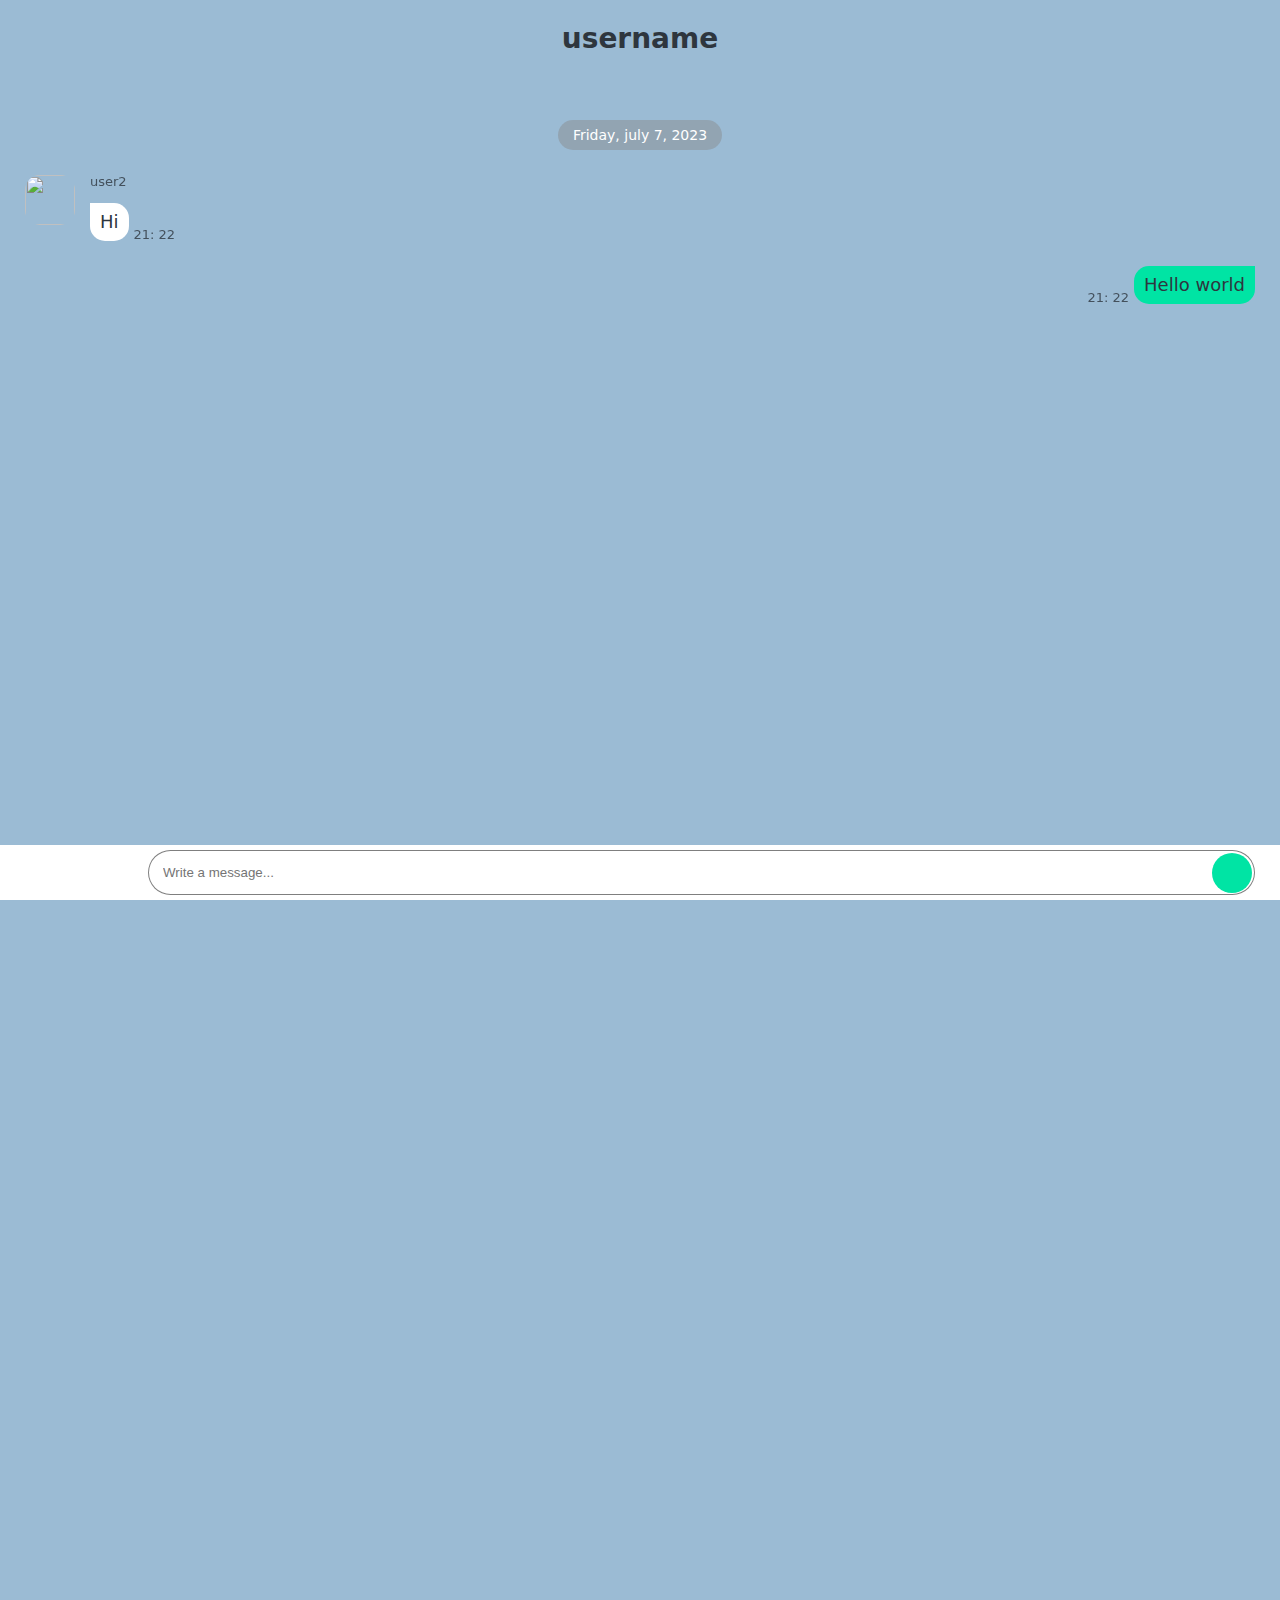
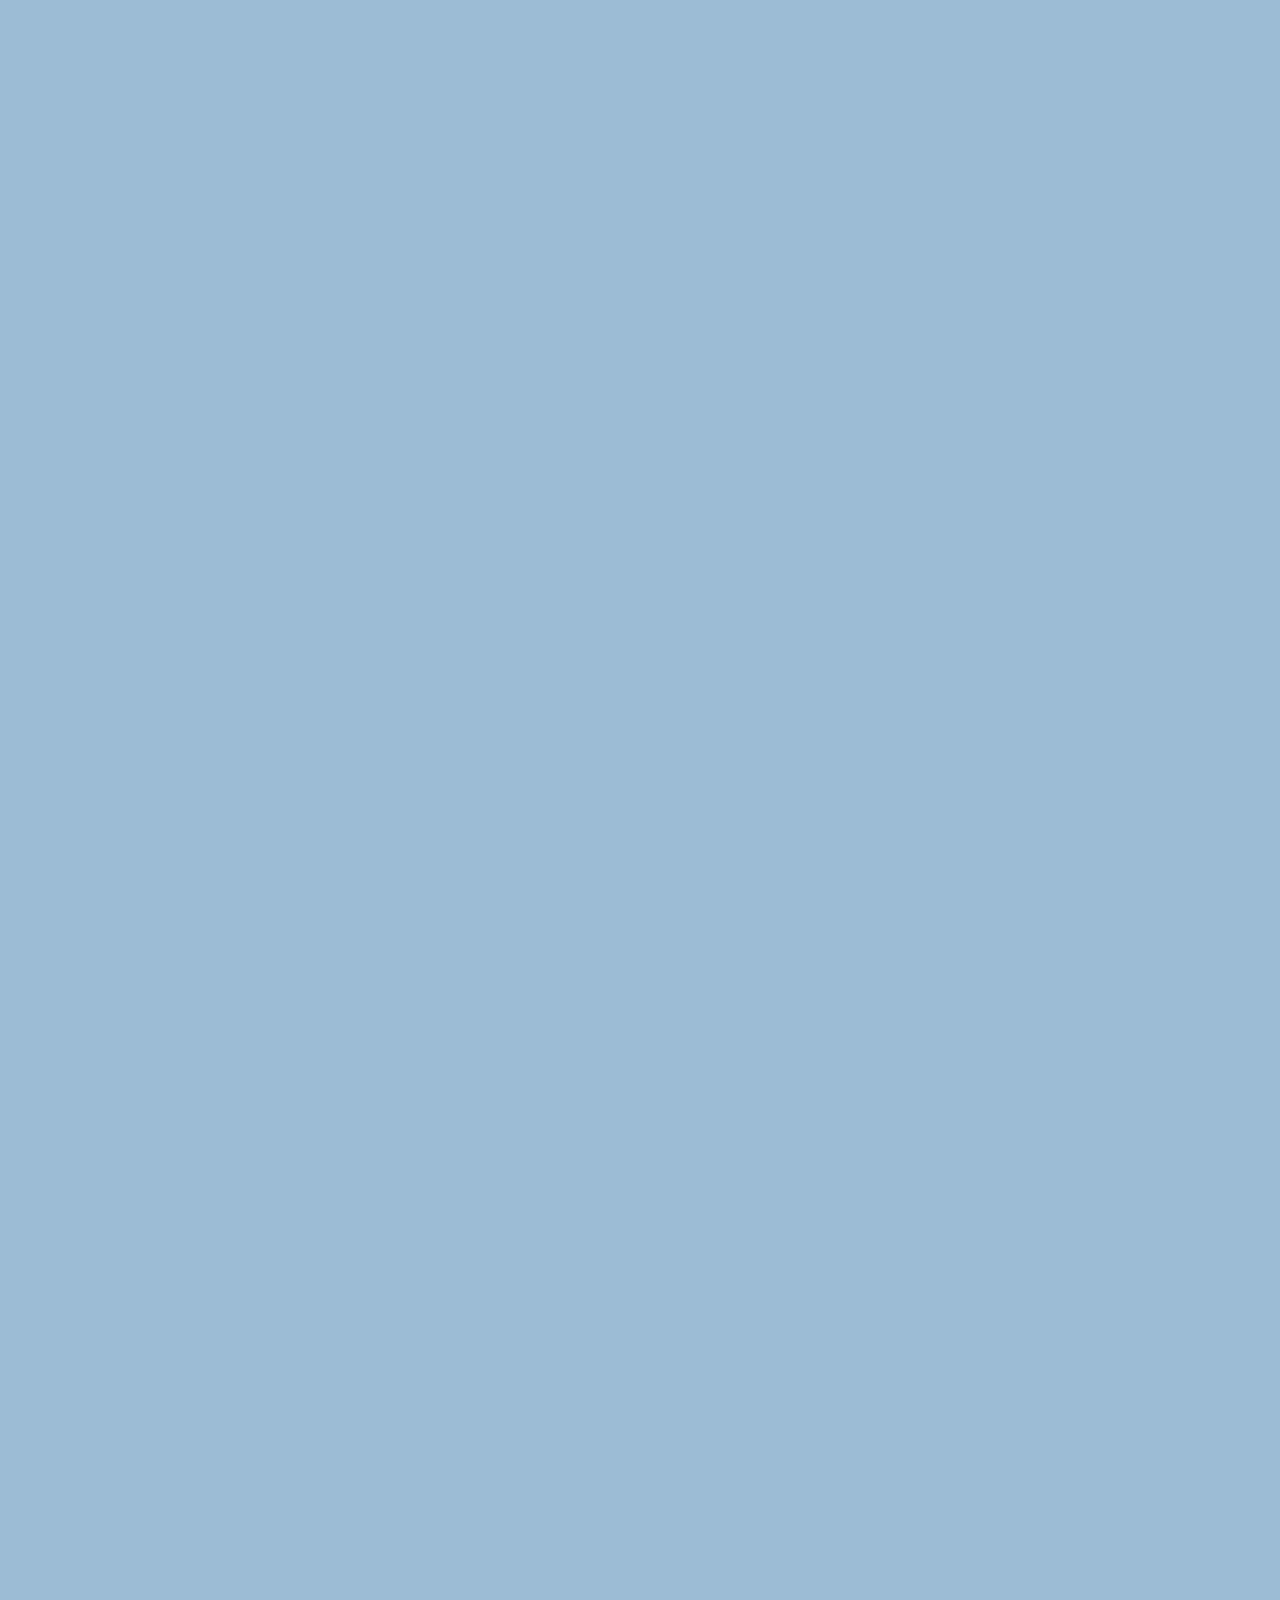
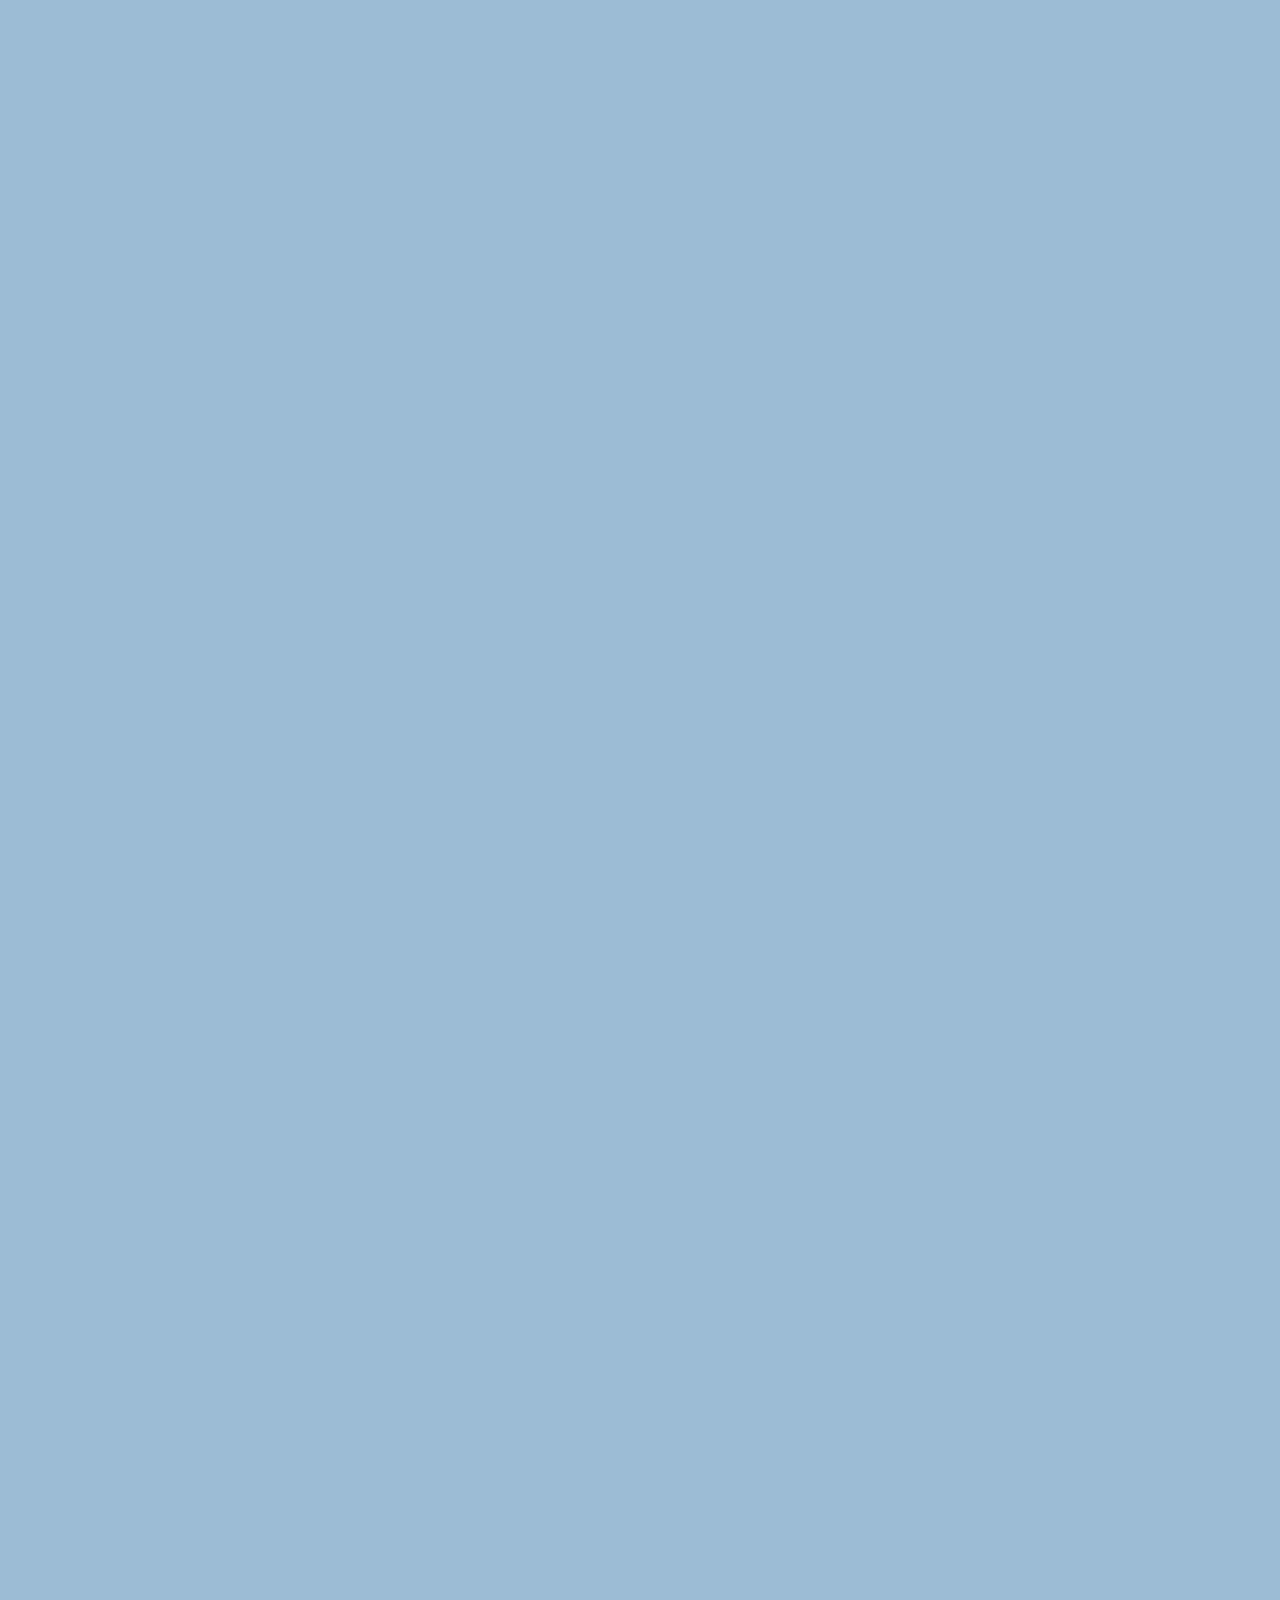
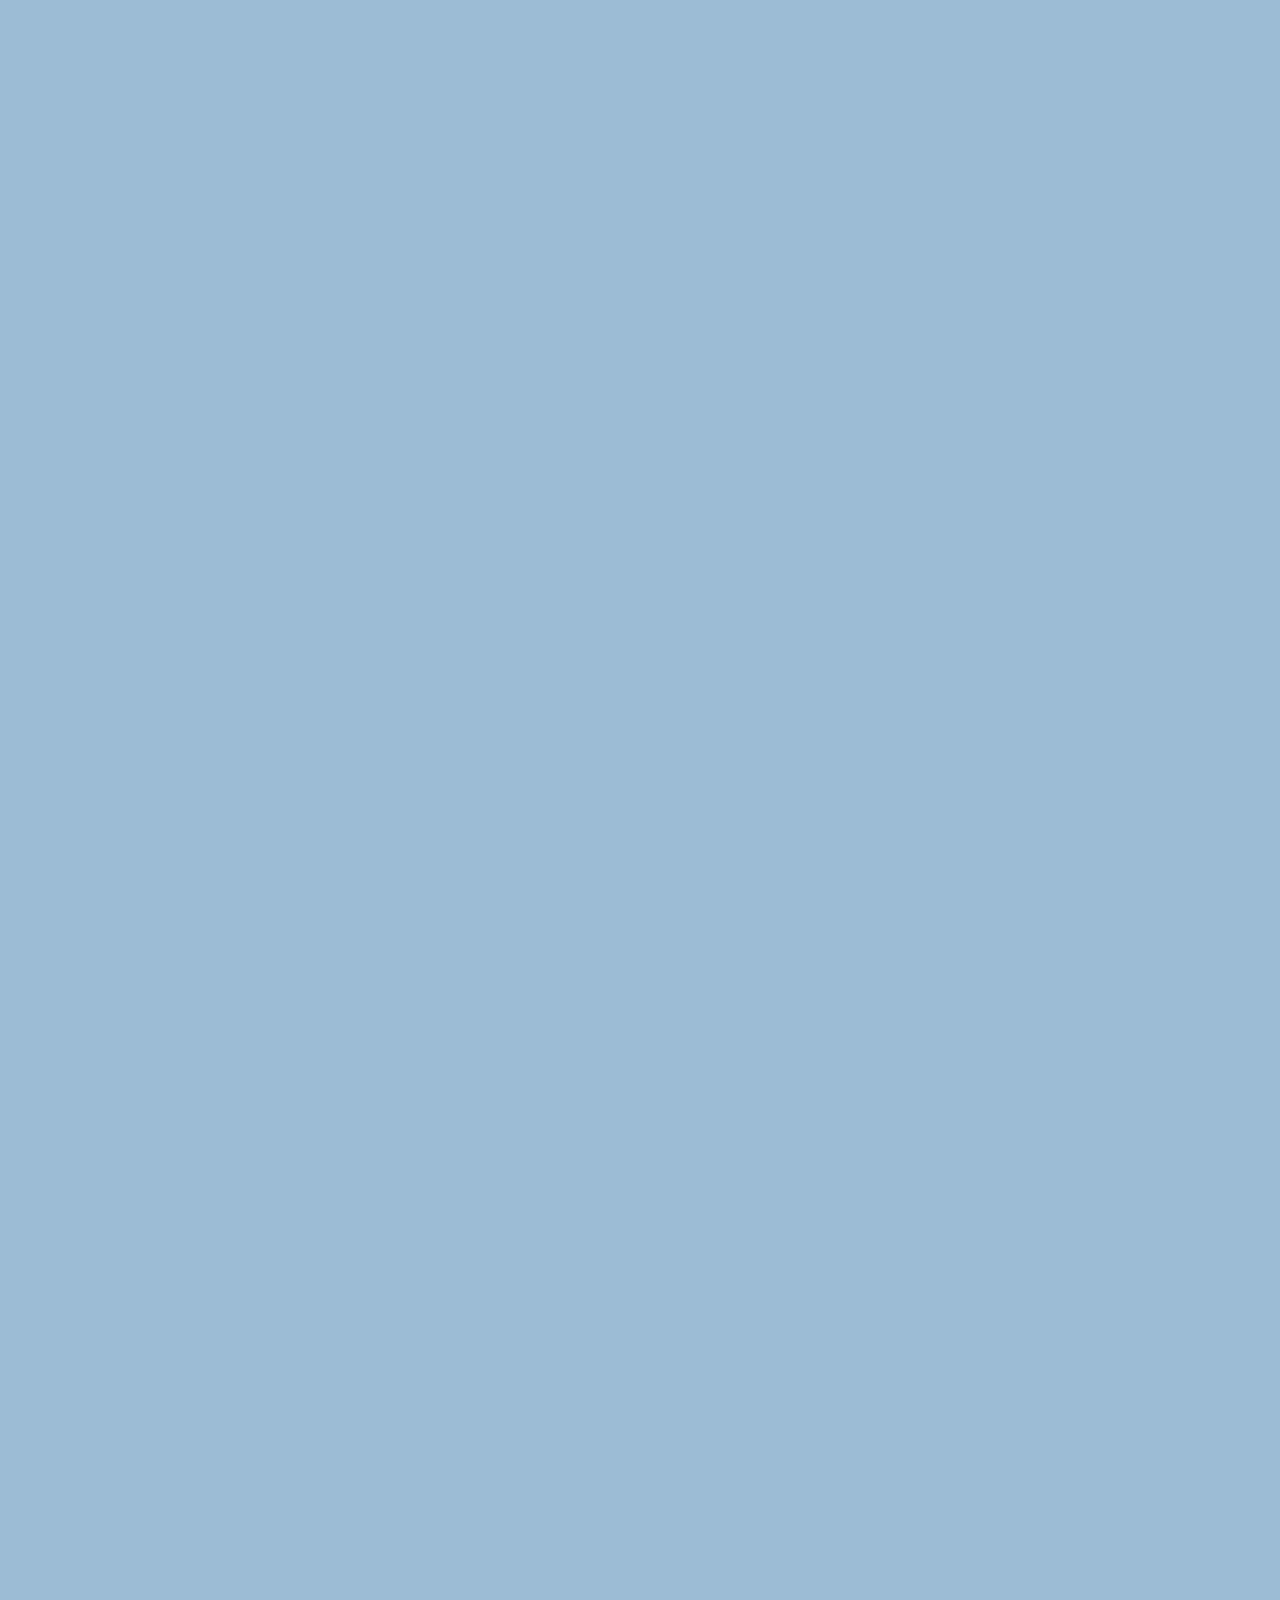
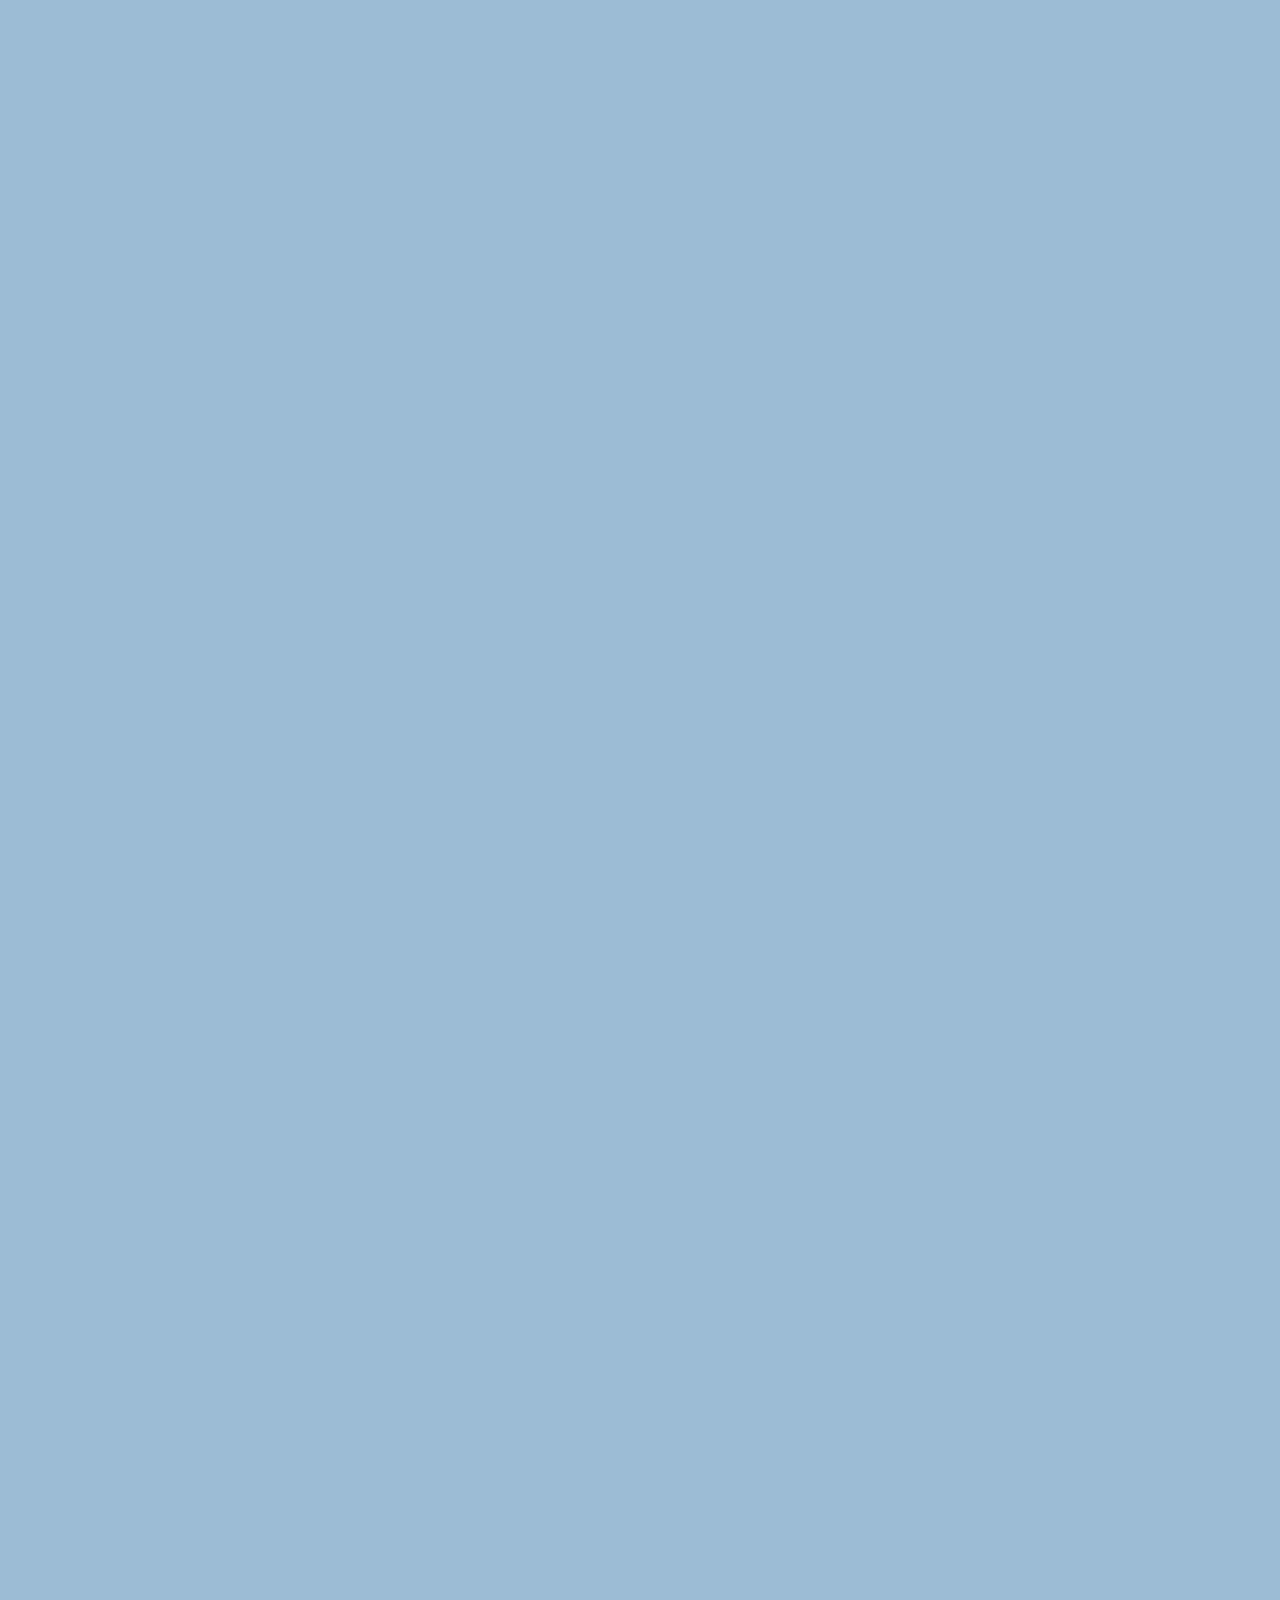
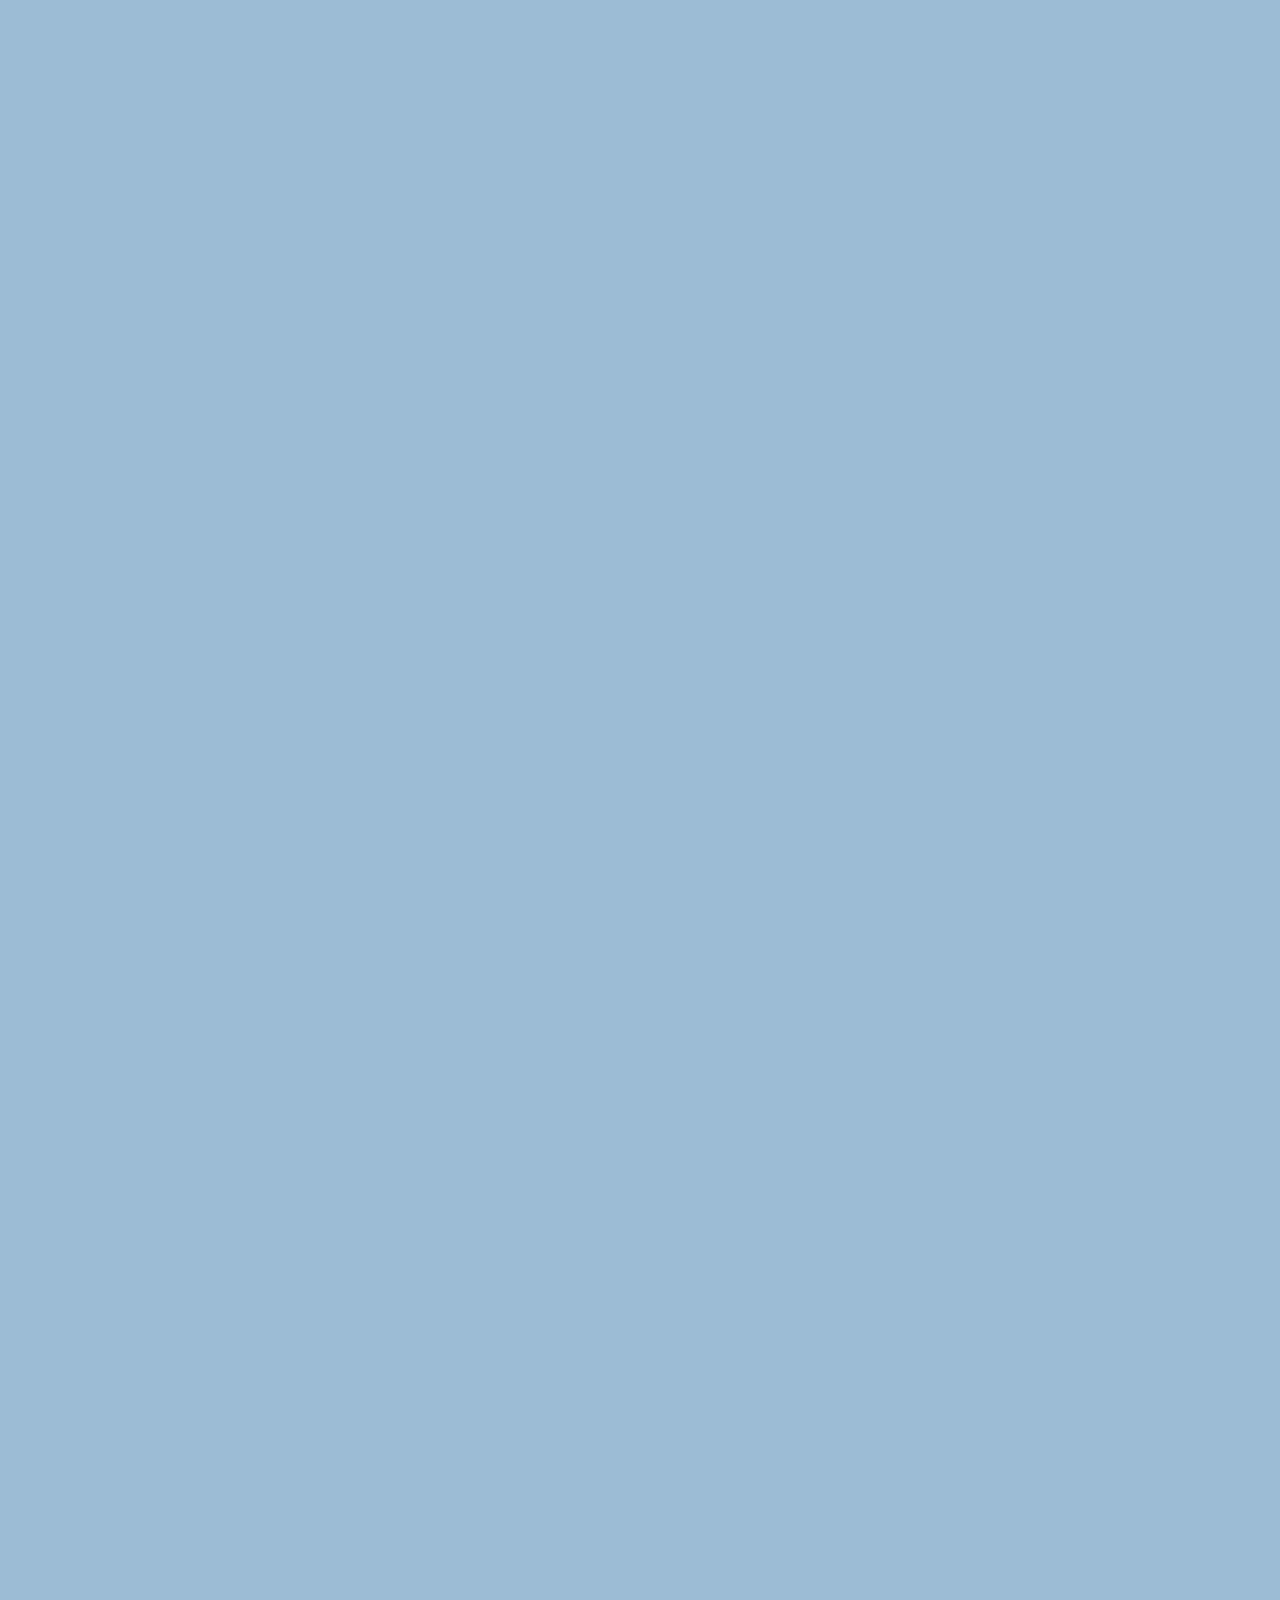
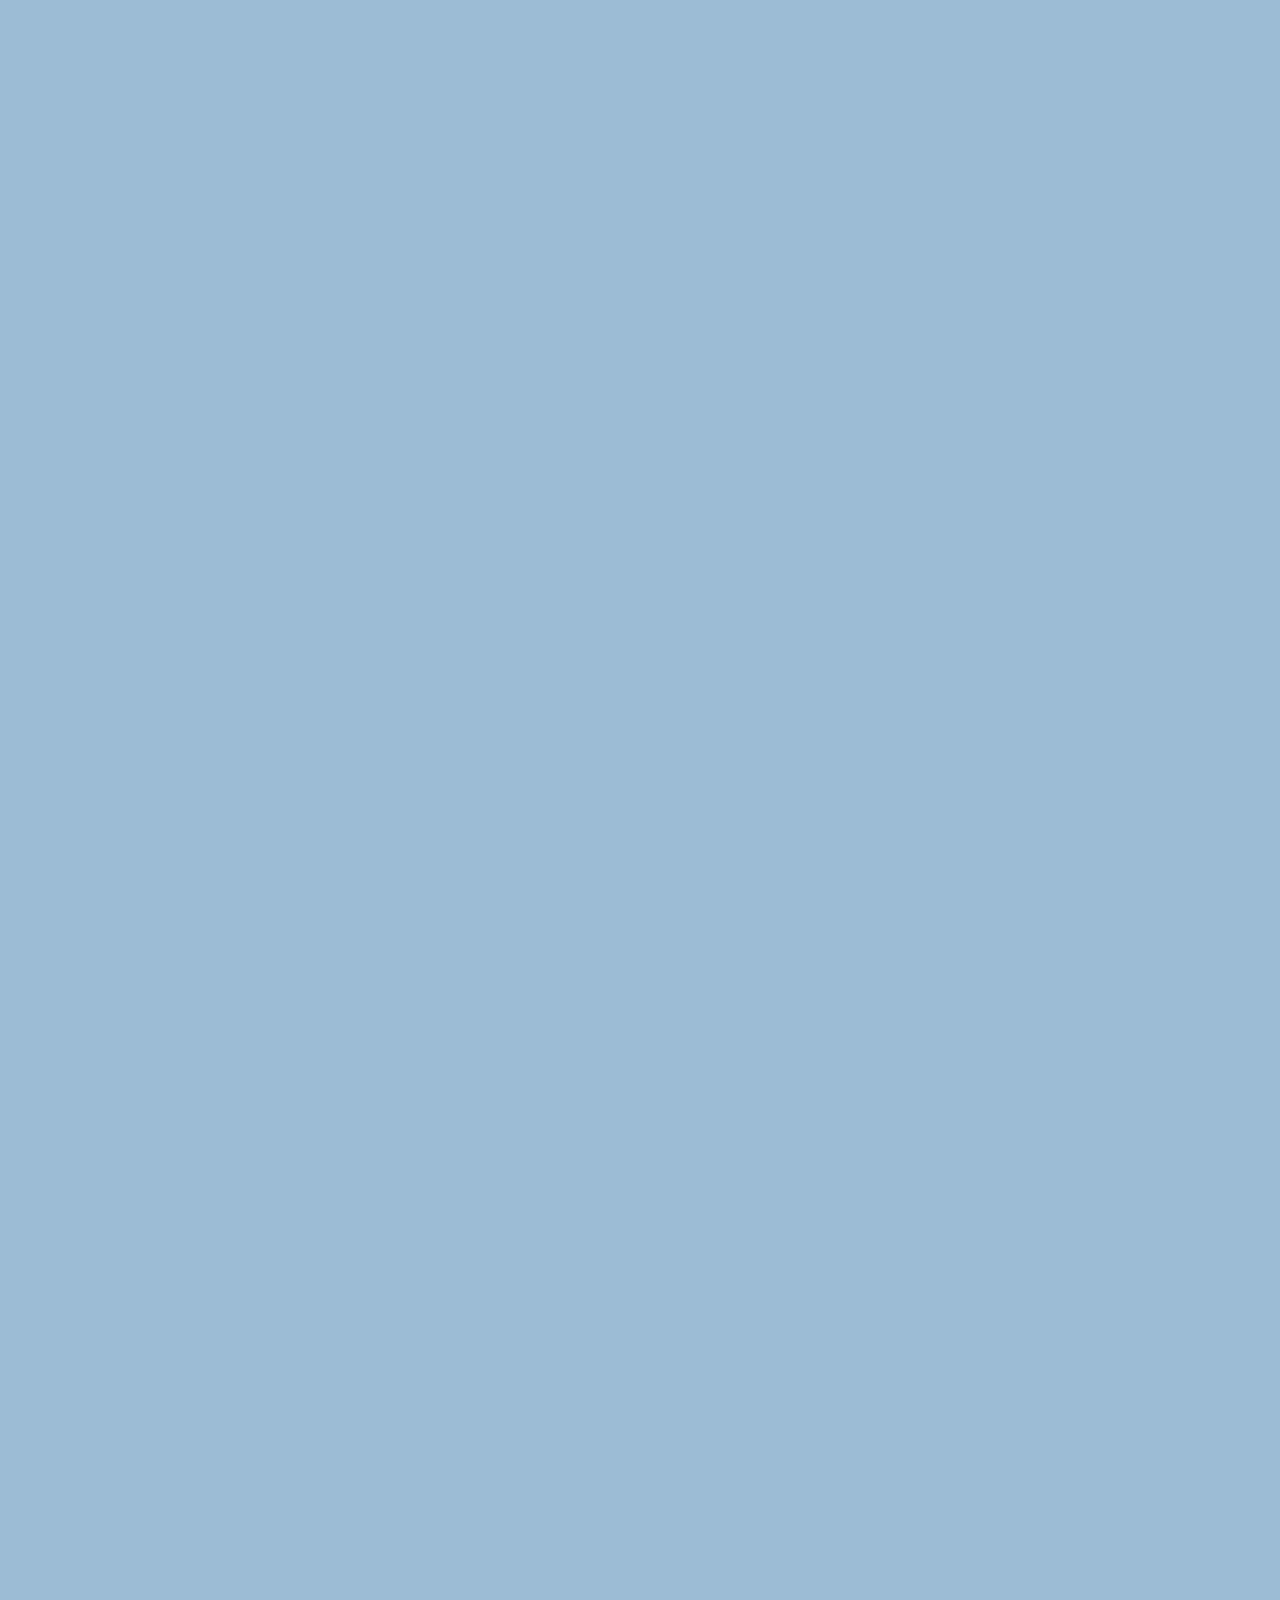
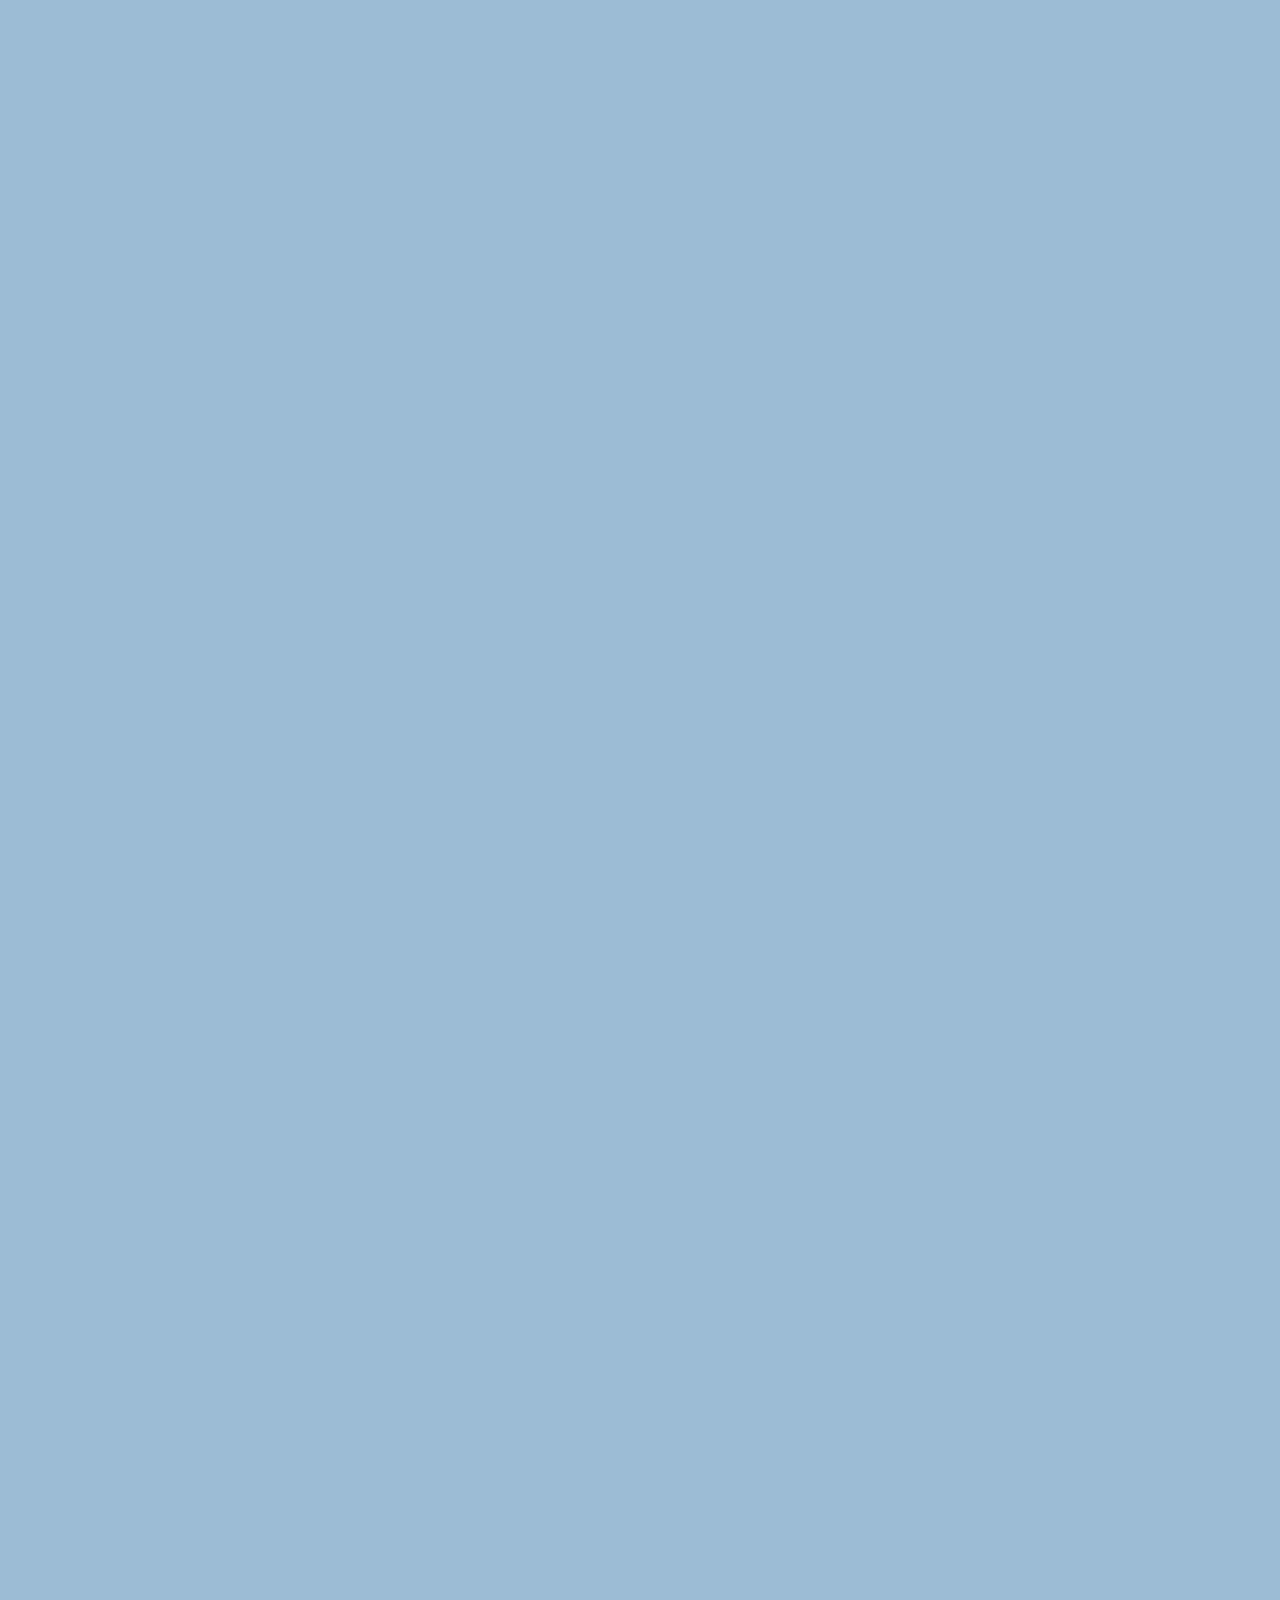
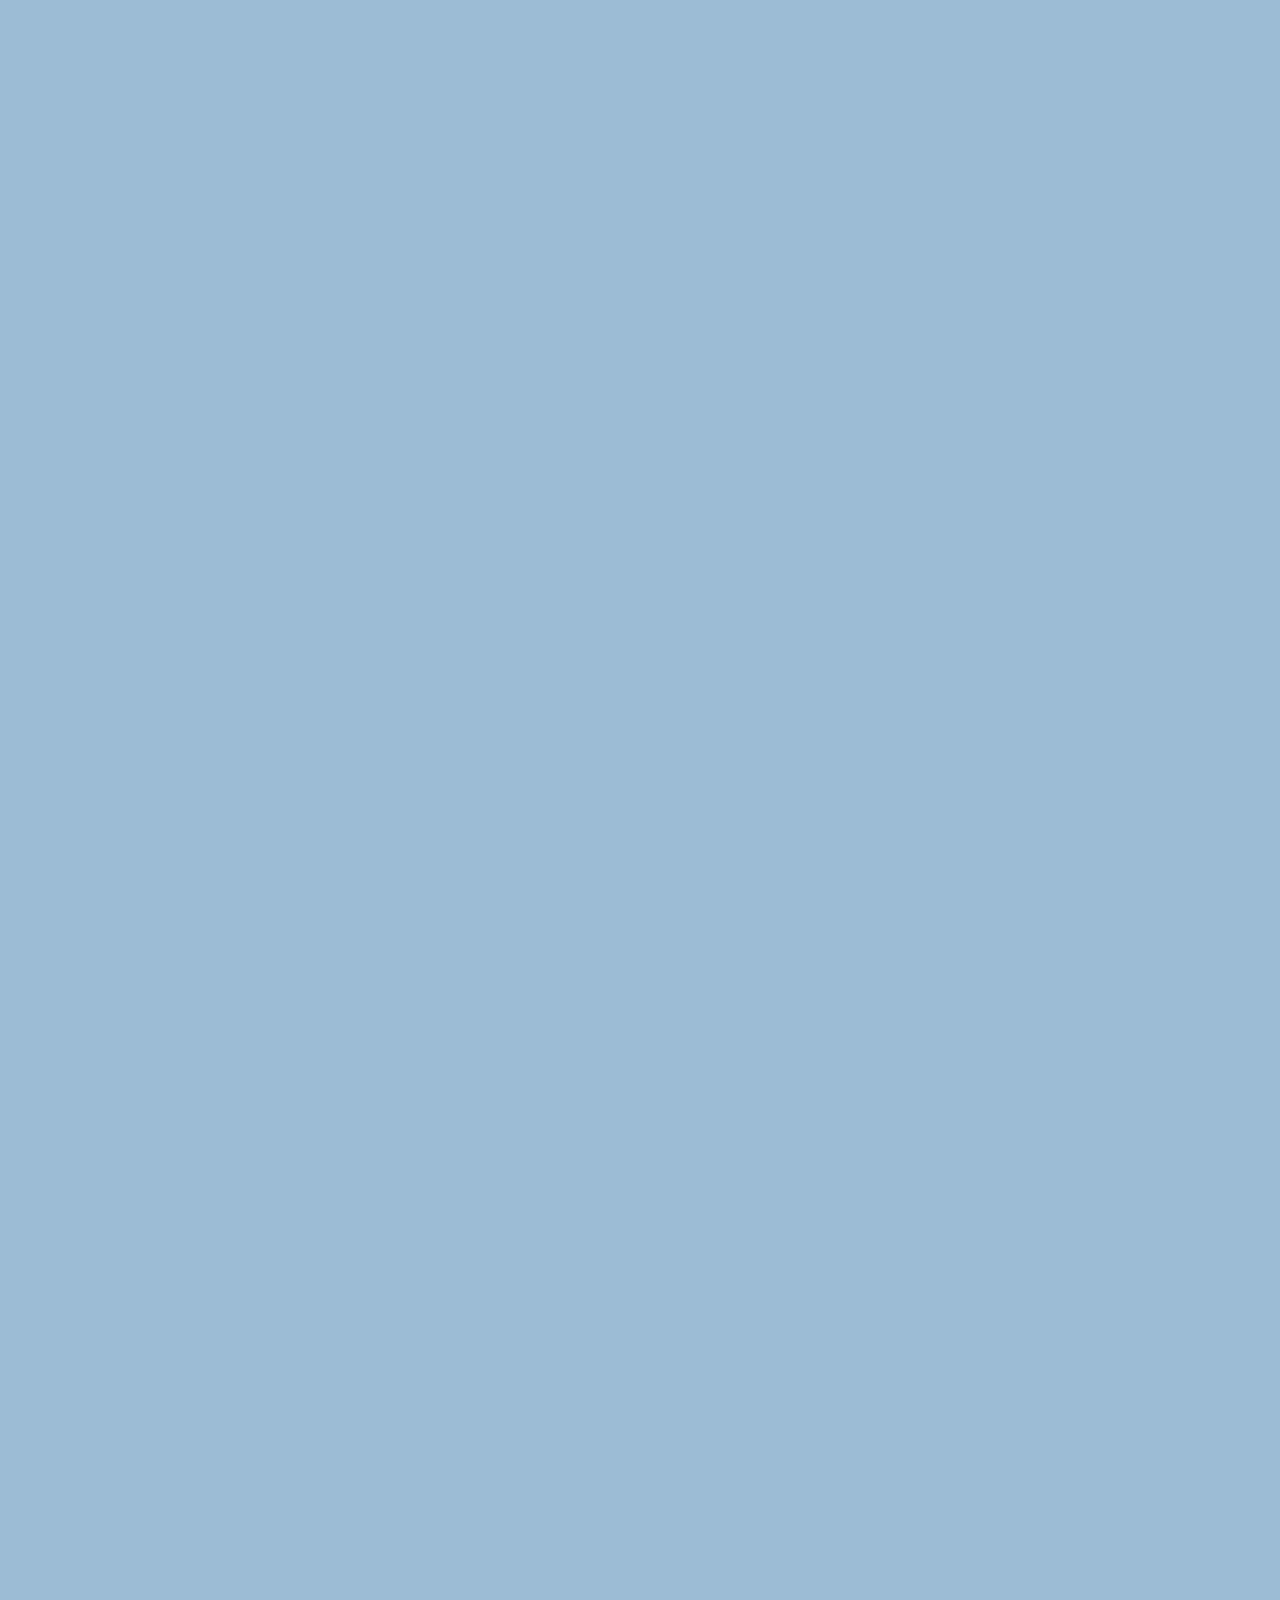
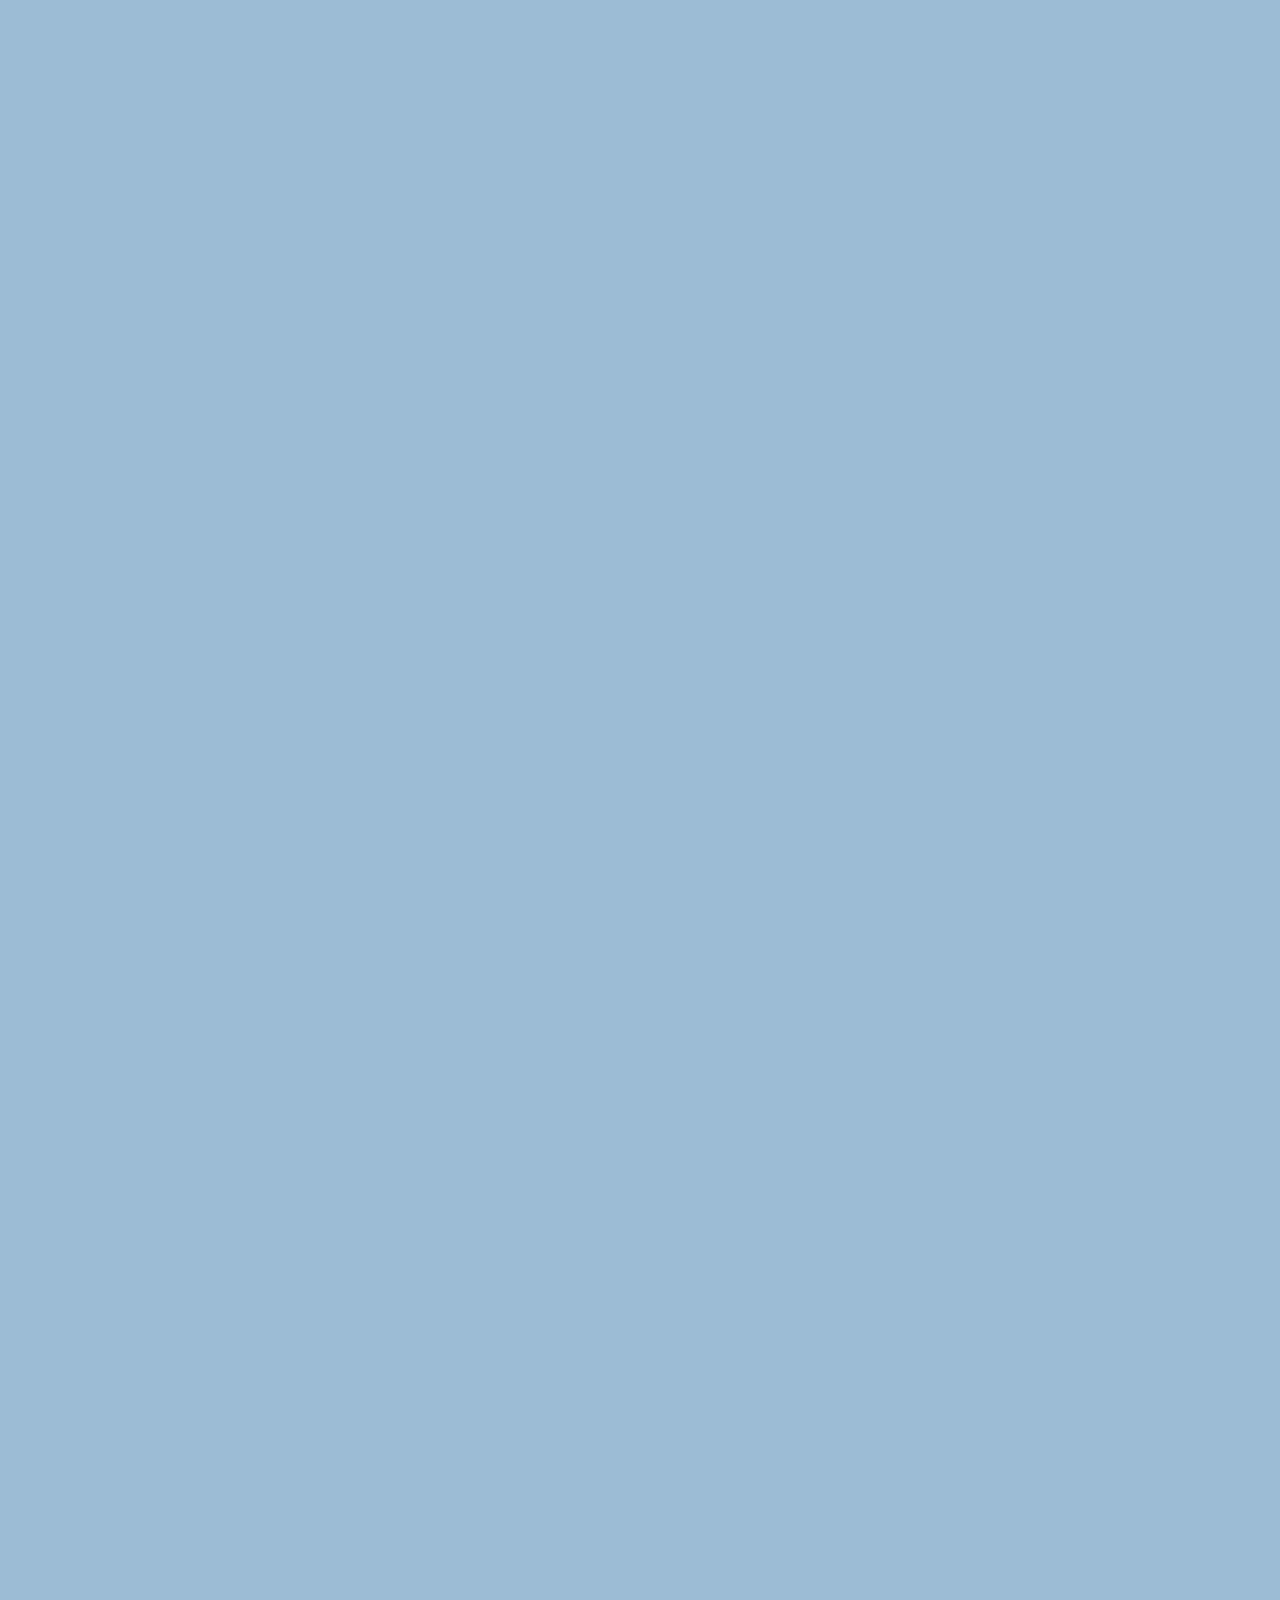
==== chat.html @ 100b6588 "Created Chating tab and added some animations" ====
<!DOCTYPE html>
<html lang="en">
<head>
    <link rel="stylesheet" href="css/styles.css">
    <meta charset="UTF-8">
    <meta http-equiv="X-UA-Compatible" content="IE=edge">
    <meta name="viewport" content="width=device-width, initial-scale=1.0">
    <title>Chat w/ username - Gothic</title>
</head>
<body id="chat-screen">
    <!--
    <div class="status-bar">
        <div class="status-bar__column">
            <span>No service</span>
            <i class="fa-solid fa-wifi"></i>            
        </div>
        <div class="status-bar__column">
            <span>00:00</span>
        </div>
        <div class="status-bar__column">
            <sapn>100%</sapn>
            <i class="fa-solid fa-battery-full fa-lg"></i>
            <i class="fa-solid fa-bolt-lightning"></i>
        </div>
    </div>-->

    <header class="alt-header">
        <div class="alt-header__column">
            <a href="chats.html">
                <i class="fa-solid fa-angle-left fa-2x"></i>
            </a>
        </div>
        <div class="alt-header__column">
            <h1 class="alt-header__title">username</h1>
        </div>
        <div class="alt-header__column">
            <span><i class="fa-solid fa-magnifying-glass fa-lg"></i></span>
            <span><i class="fa-solid fa-bars fa-lg"></i></span>
        </div>
    </header>

    <main class="main-screen main-chat">
        

        <div class="chat__timestamp">
            Friday, july 7, 2023
        </div>


        <div class="message-row">
            <img src="https://avatars.githubusercontent.com/u/86157877?v=4">
            <div class="message-row__content">
                <span class="message__author">user2</span>
                <div class="message__info">
                    <span class="message__bubble">Hi</span>
                    <span class="message__time">21: 22</span>
                </div>
            </div>
        </div>


        <div class="message-row message-row--own">
            <div class="message-row__content">
                <div class="message__info">
                    <span class="message__bubble">Hello world</span>
                    <span class="message__time">21: 22</span>
                </div>
            </div>
        </div>


    </main>

    <form class="reply">
        <div class="reply__column">
            <i class="fa-regular fa-square-plus fa-lg"></i>
        </div>
        <div class="reply__column">
            <input type="text" placeholder="Write a message..." />
            <i class="fa-regular fa-face-smile"></i>
            <button>
                <i class="fa-solid fa-arrow-up"></i>
            </button>
        </div>
    </form>



    <script 
    src="https://kit.fontawesome.com/e1bf68e4a6.js" 
    crossorigin="anonymous">
    </script>
</body>
</html>
---- css/styles.css ----
@import "reset.css";
@import "variables.css";

/*comopnenst*/
/*@import "componenst/status-bar.css";*/
@import "components/nav-bar.css";
@import "components/screen-header.css";
@import "components/alternative-screen-header.css";
@import "components/user-component.css";
@import "components/badge.css";
@import "components/point.css";
@import "components/icon-row.css";

/*screens*/
@import "screens/login.css";
@import "screens/friends.css";
@import "screens/find.css";
@import "screens/more.css";
@import "screens/settings.css";
@import "screens/chat.css";

body {

    font-family: system-ui, -apple-system, BlinkMacSystemFont, 'Segoe UI', Roboto, Oxygen, 
    Ubuntu, Cantarell, 'Open Sans', 'Helvetica Neue', sans-serif;
    color: #2e363e;
}

.main-screen {
    padding: 0px var(--horizontal-space);
}
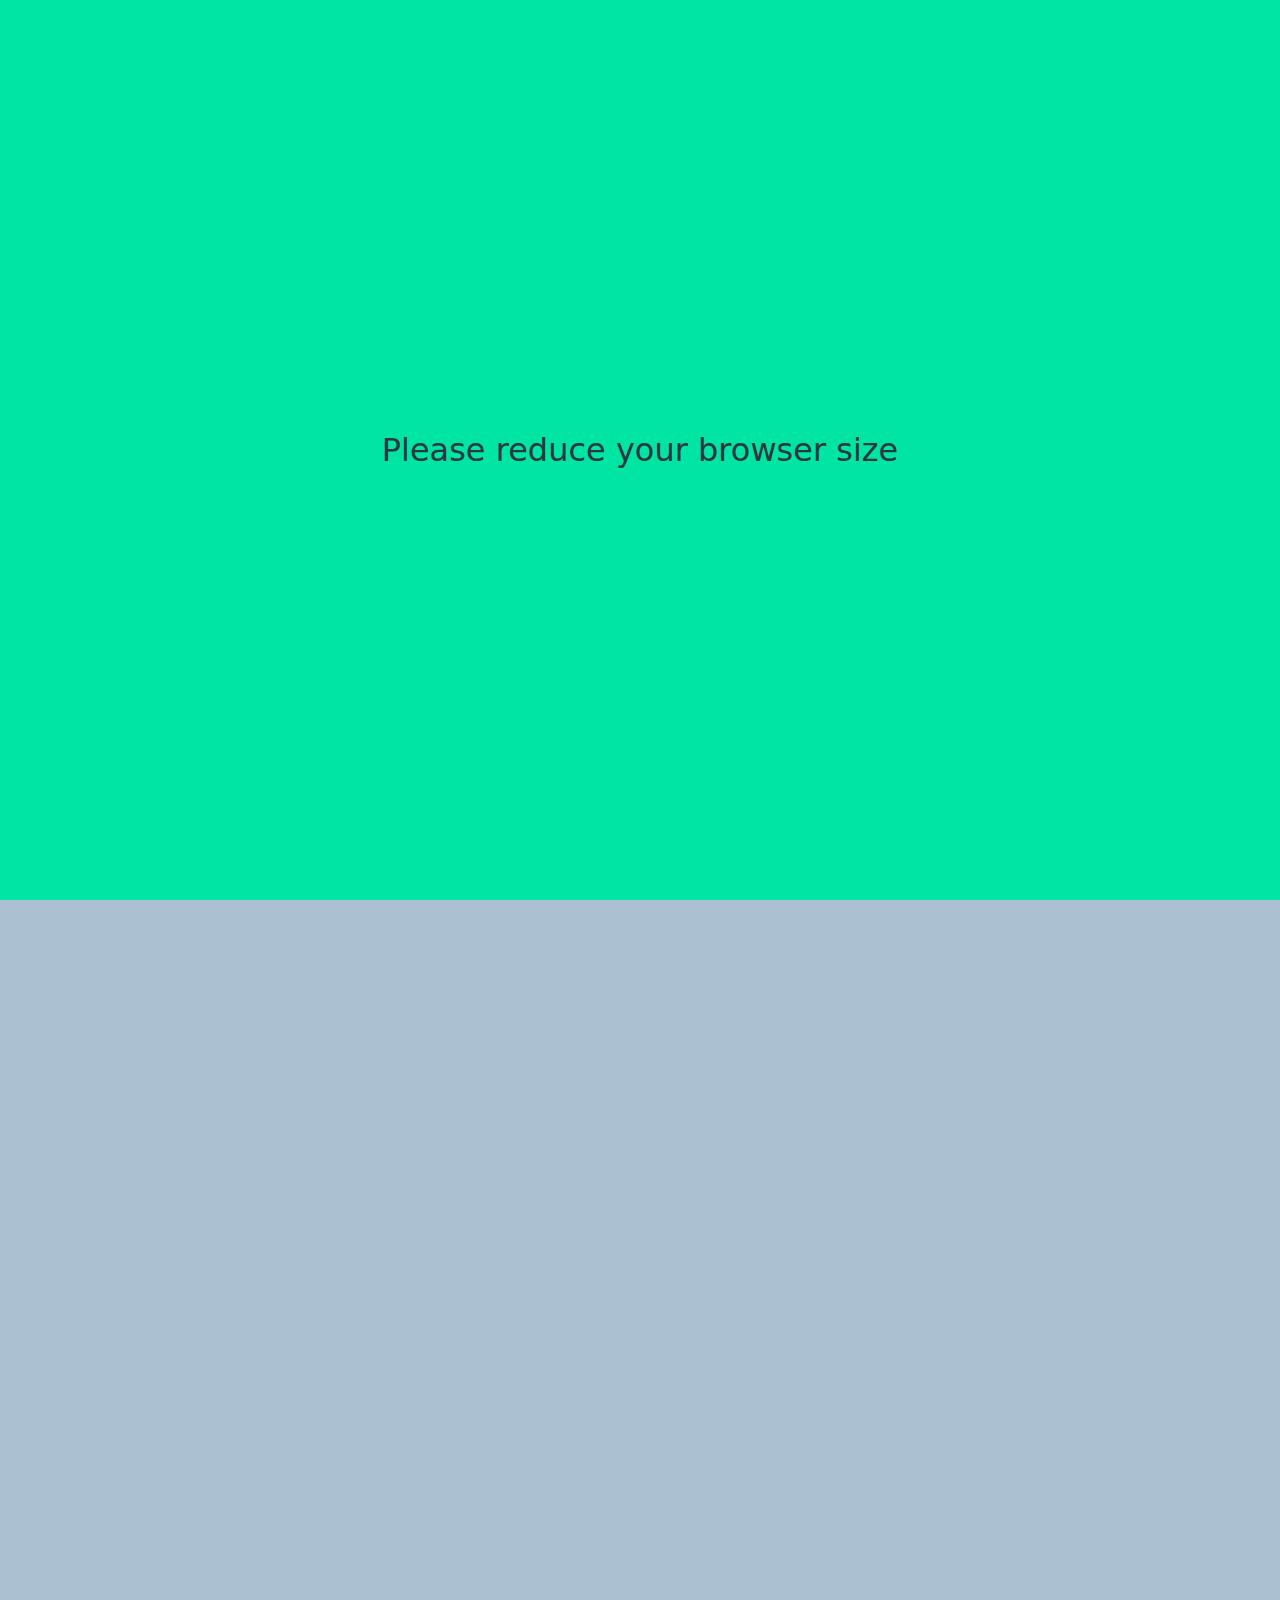
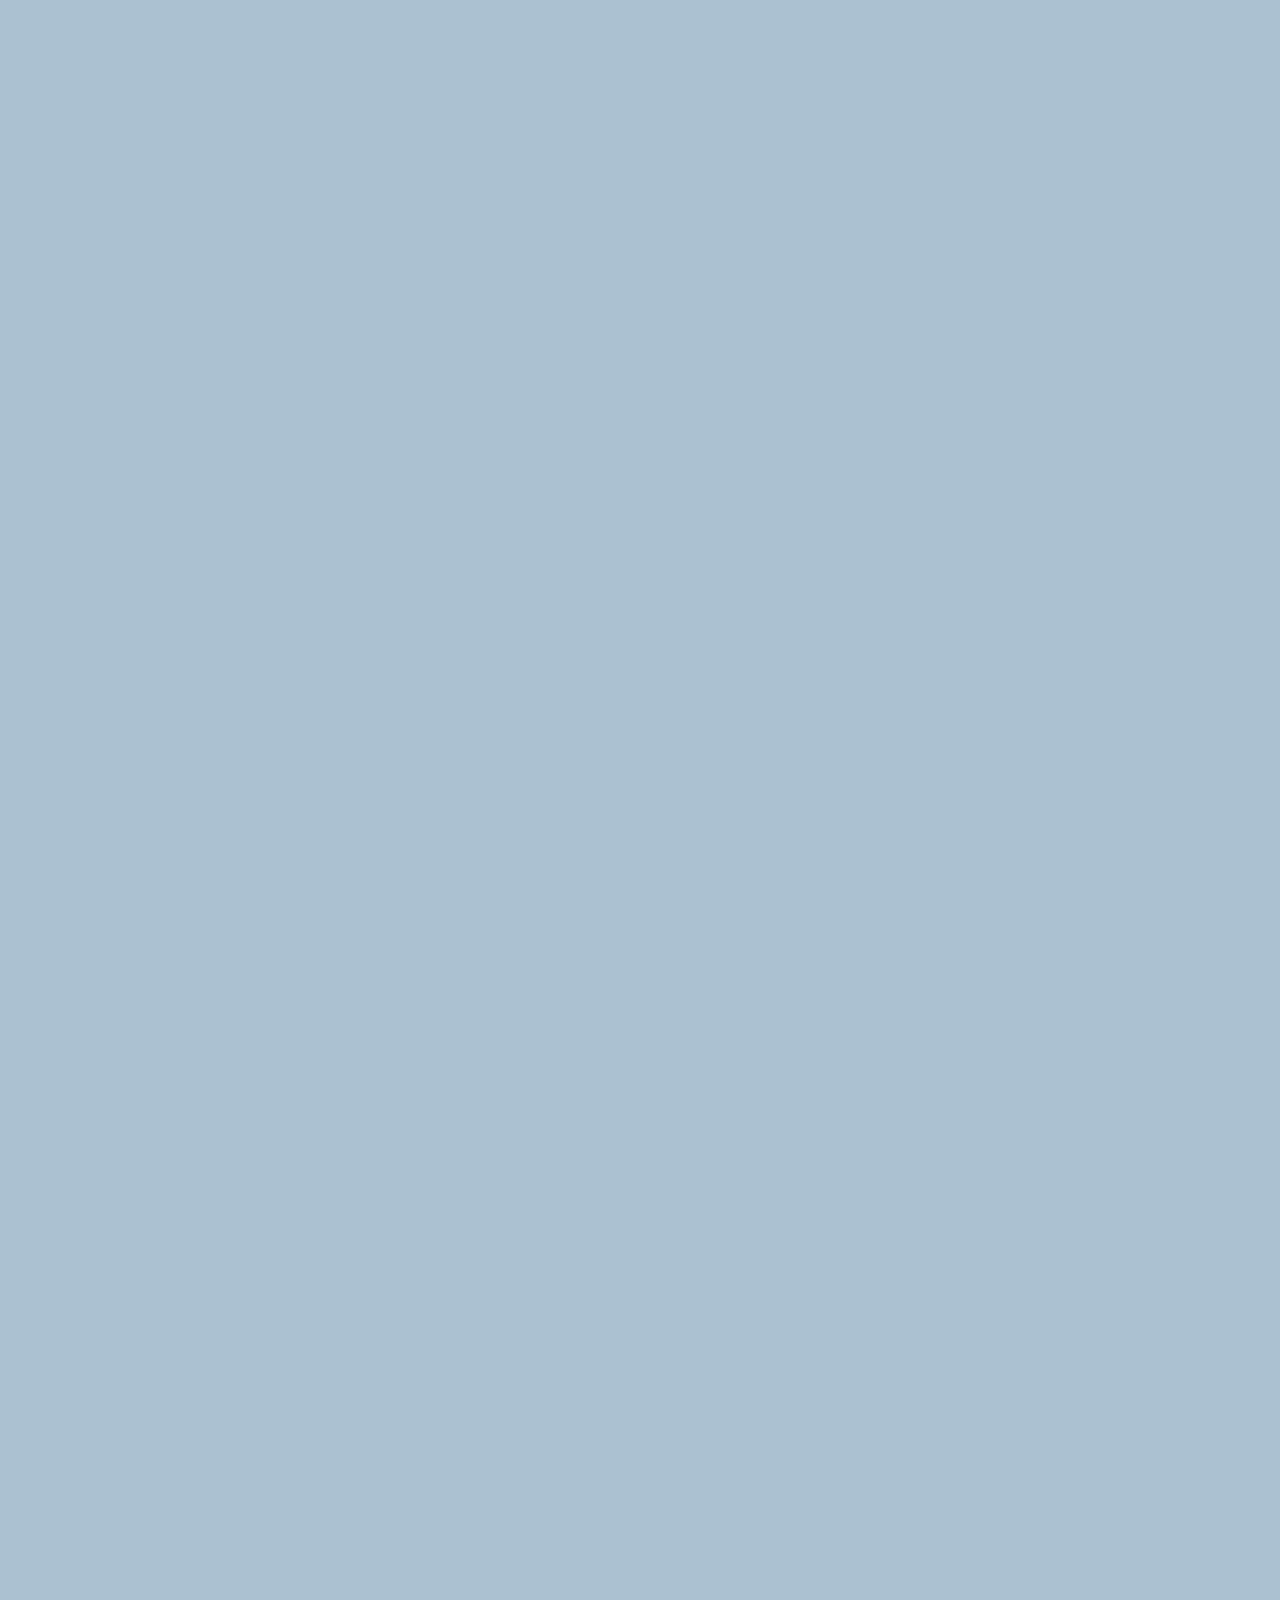
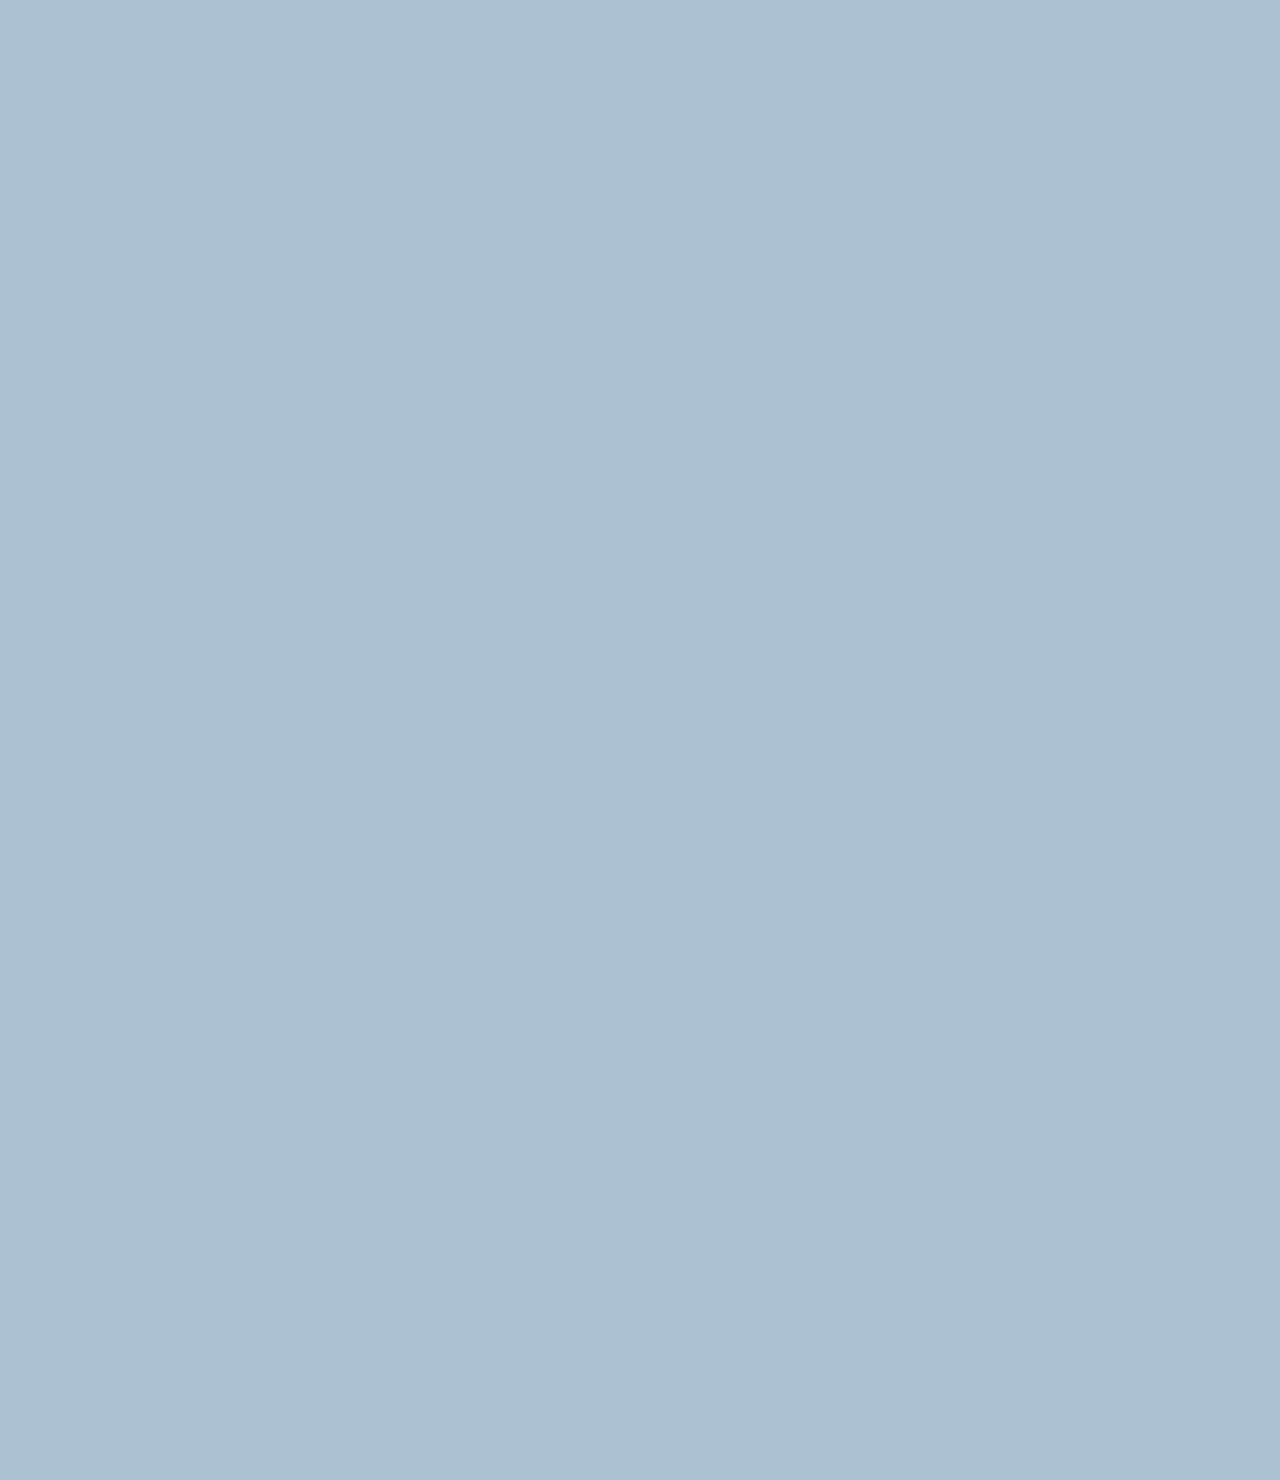
==== commit 846bbbb2: "Create final in chat-frontend" ====
--- a/chat.html
+++ b/chat.html
@@ -84,7 +84,9 @@
         </div>
     </form>
 
-
+    <div id="no-mobile">
+        <span>Please reduce your browser size</span>
+    </div>
 
     <script 
     src="https://kit.fontawesome.com/e1bf68e4a6.js" 
--- a/css/styles.css
+++ b/css/styles.css
@@ -10,6 +10,7 @@
 @import "components/badge.css";
 @import "components/point.css";
 @import "components/icon-row.css";
+@import "components/no-mobile.css";
 
 /*screens*/
 @import "screens/login.css";
